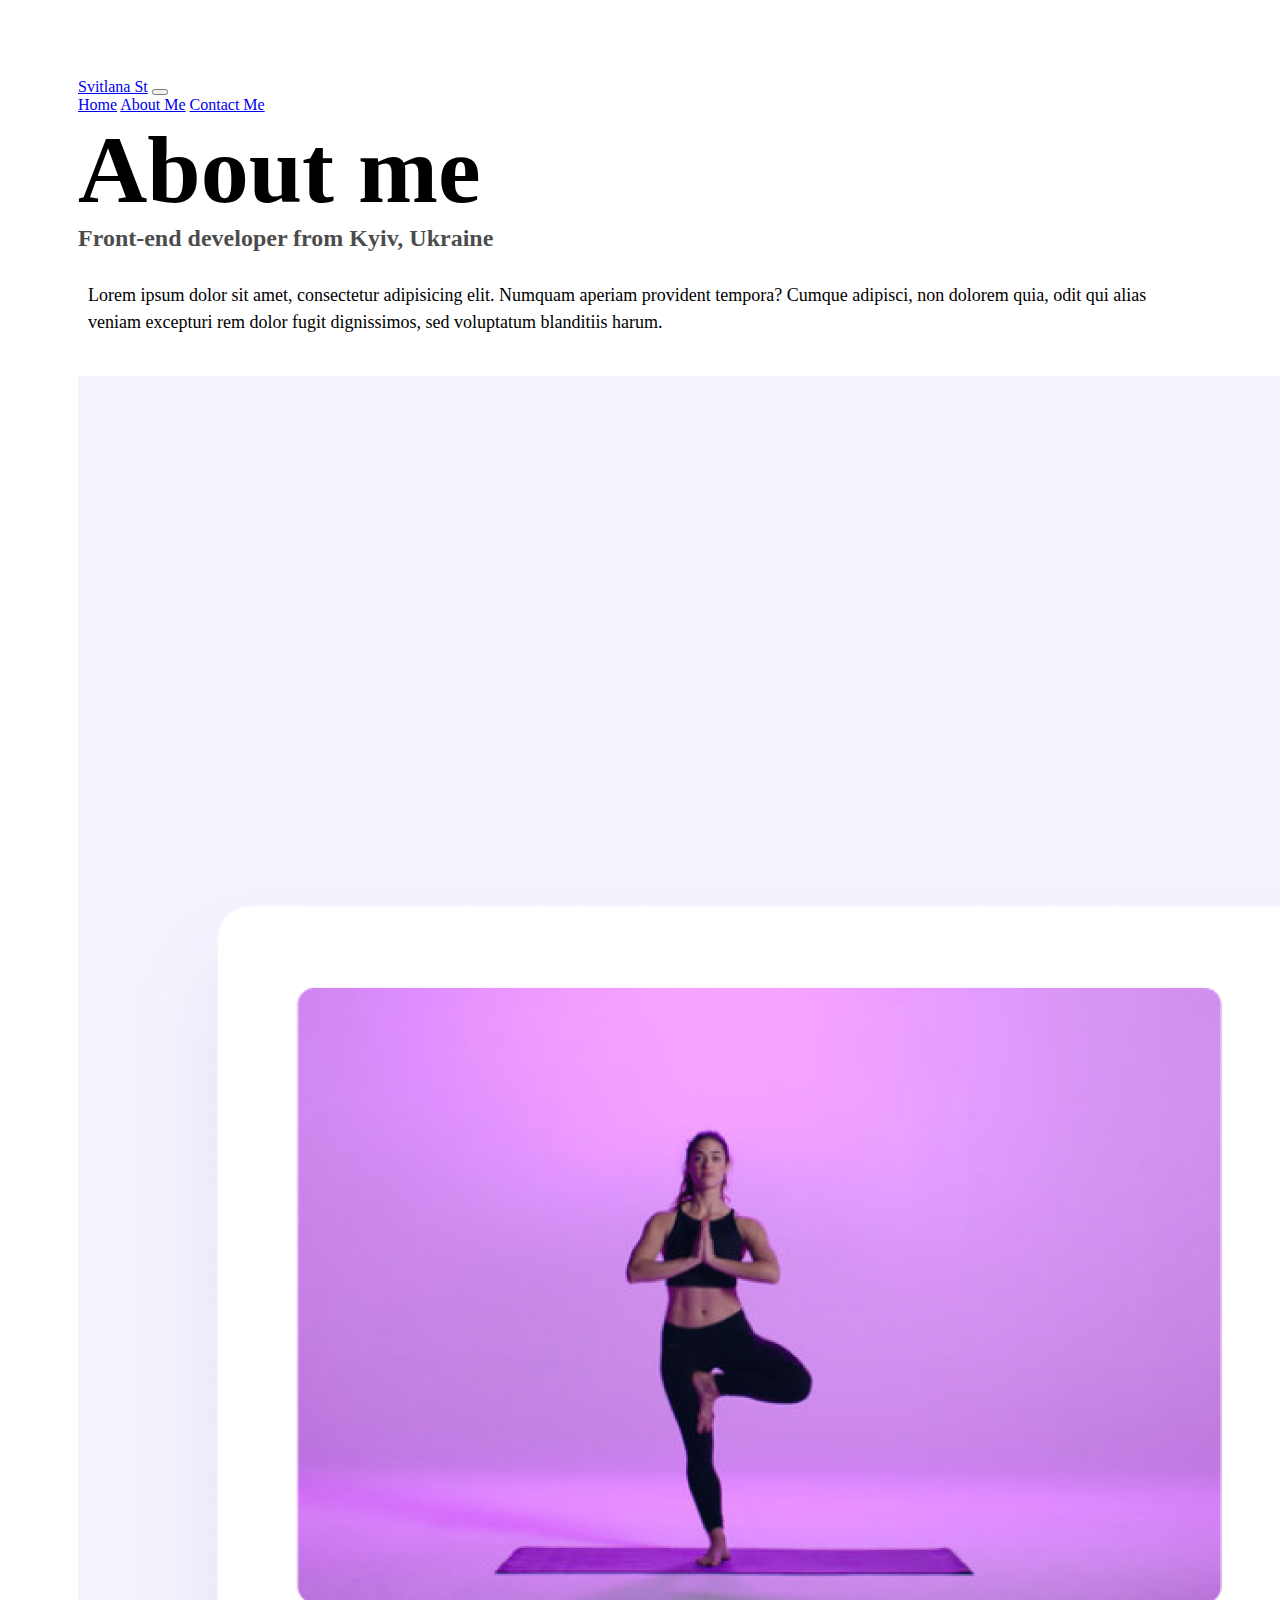
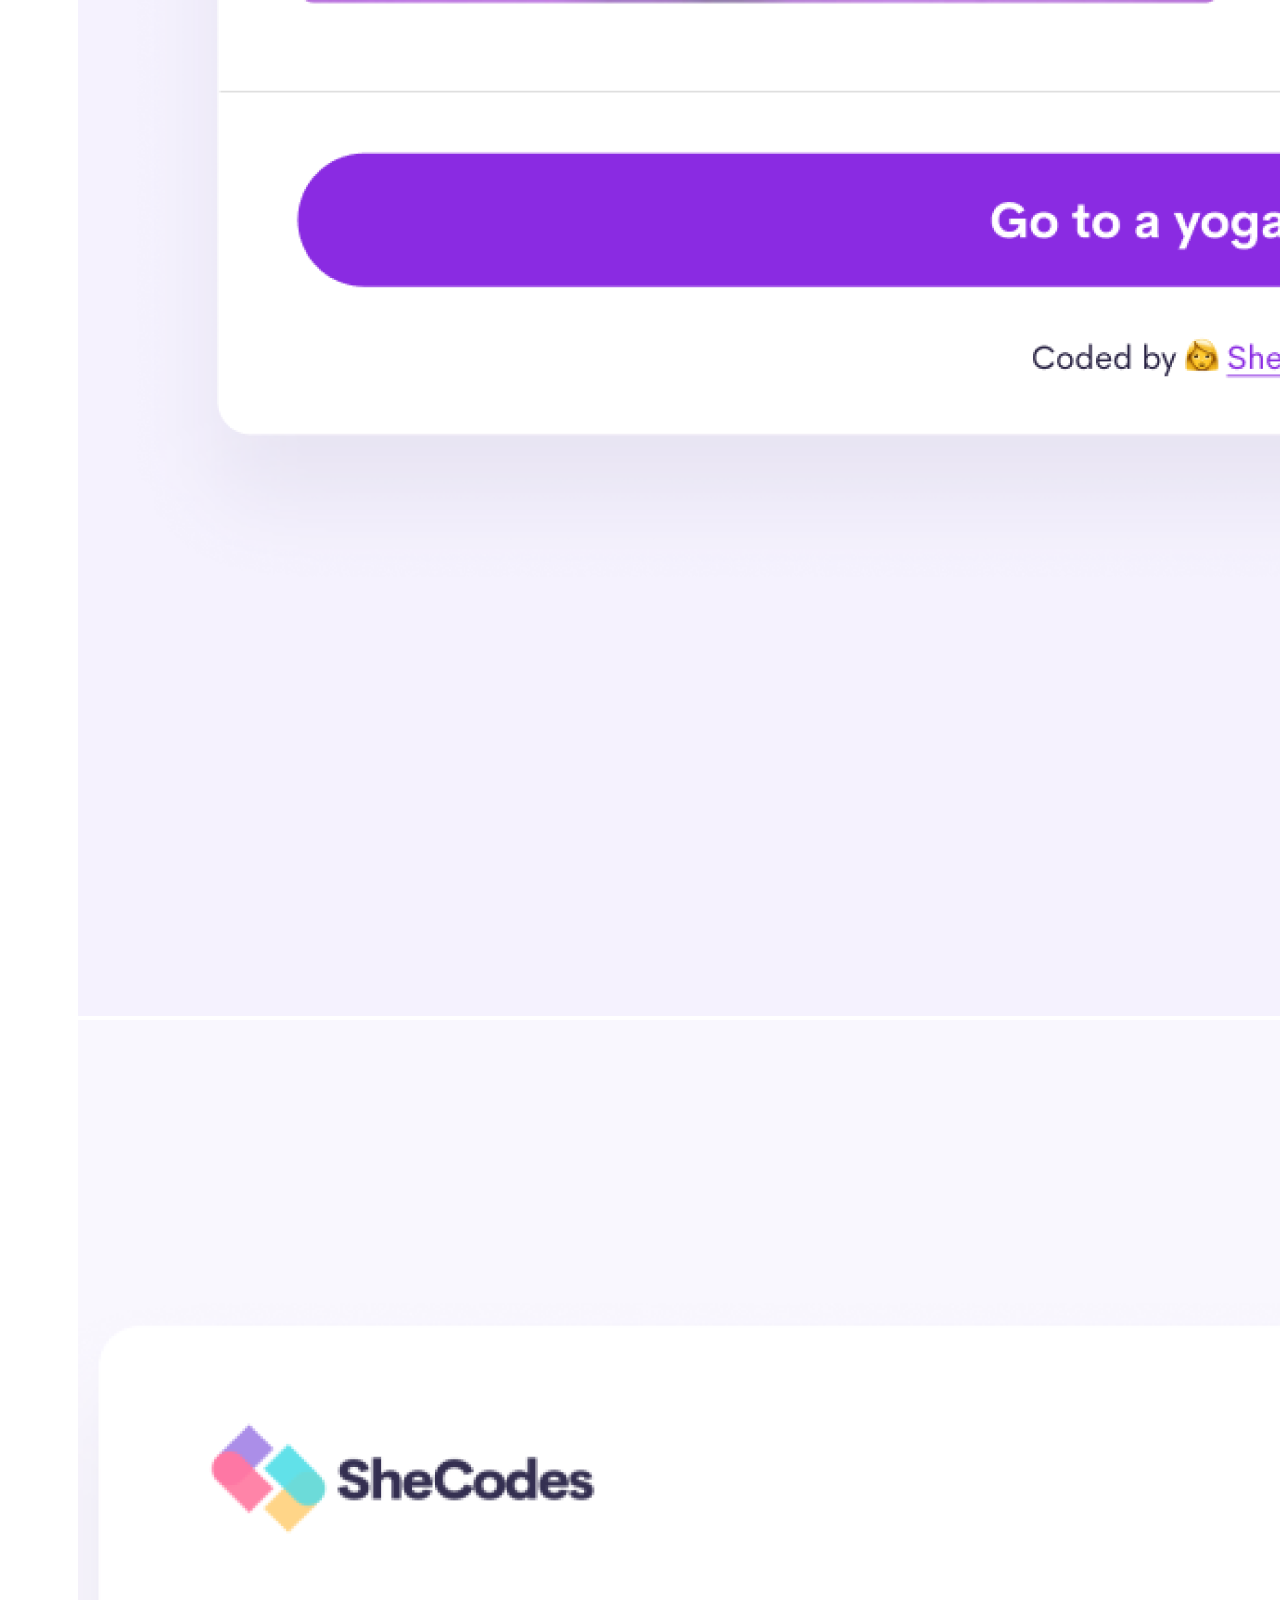
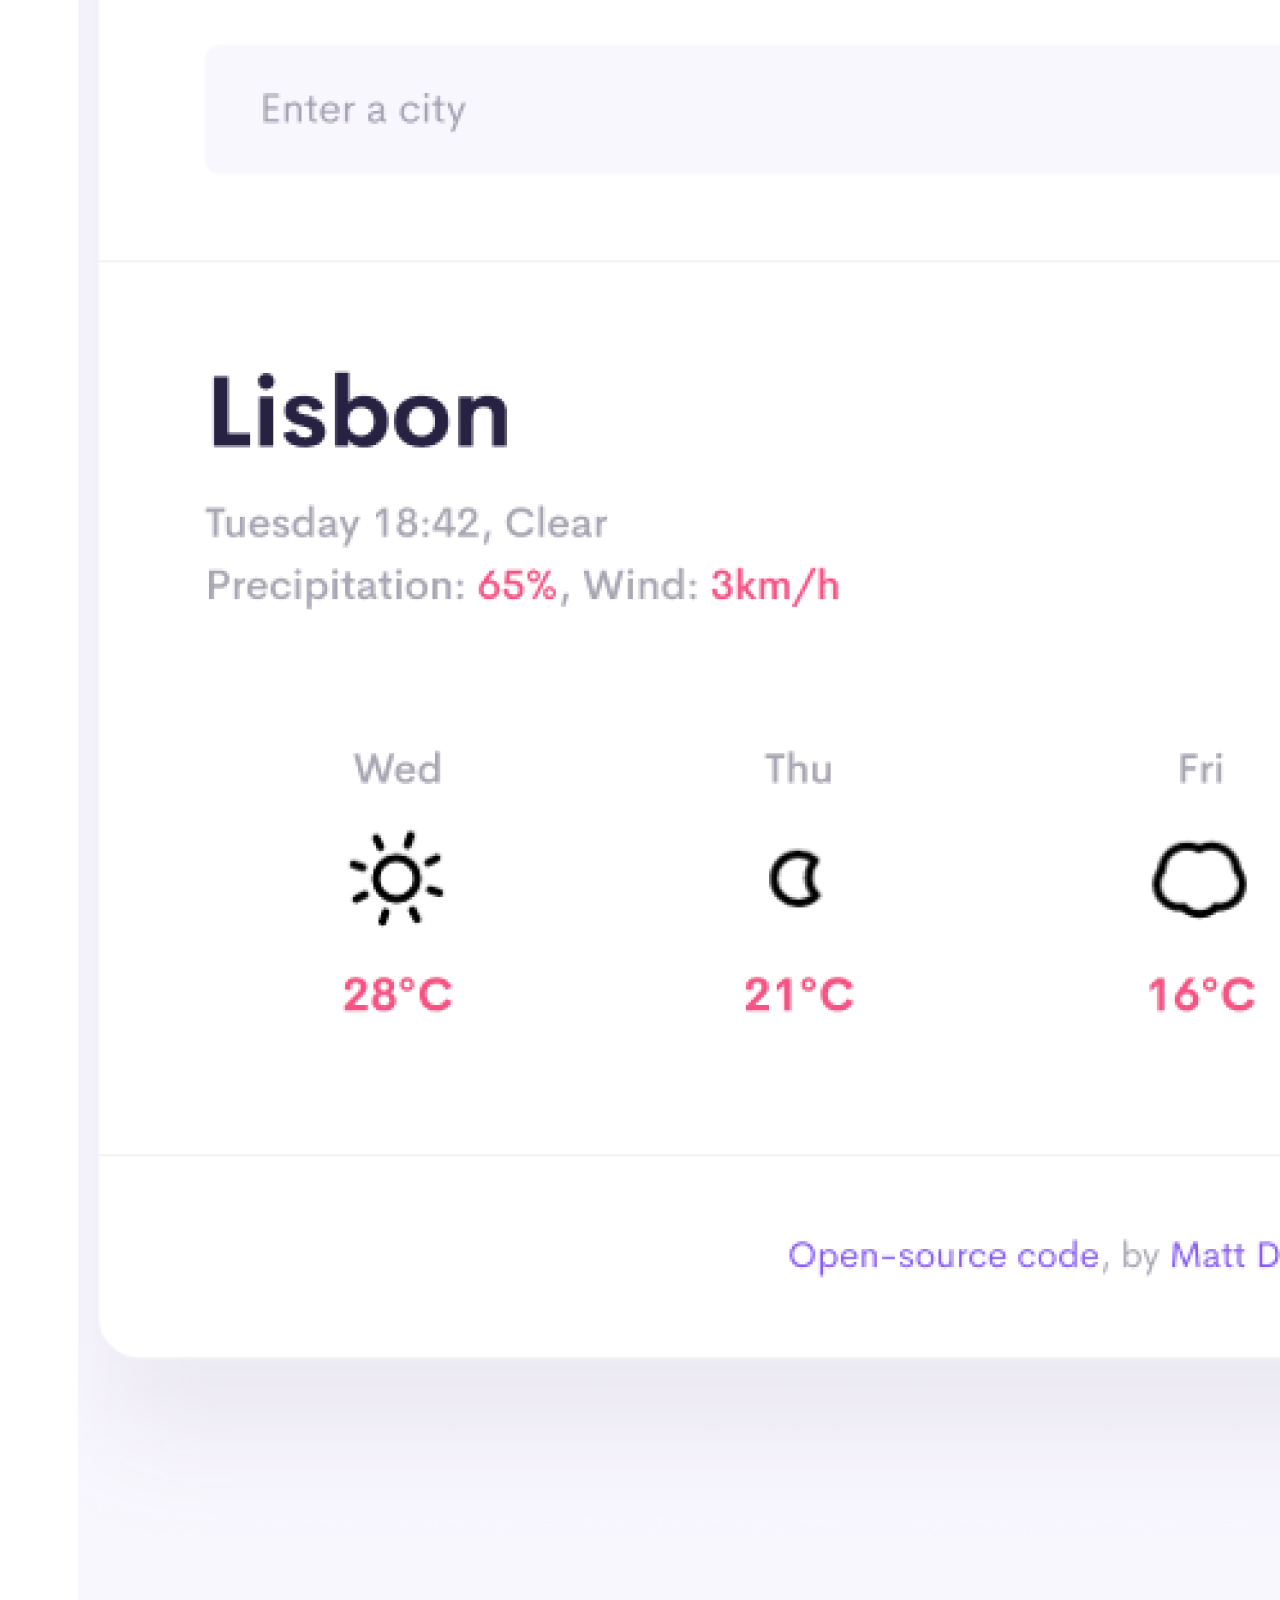
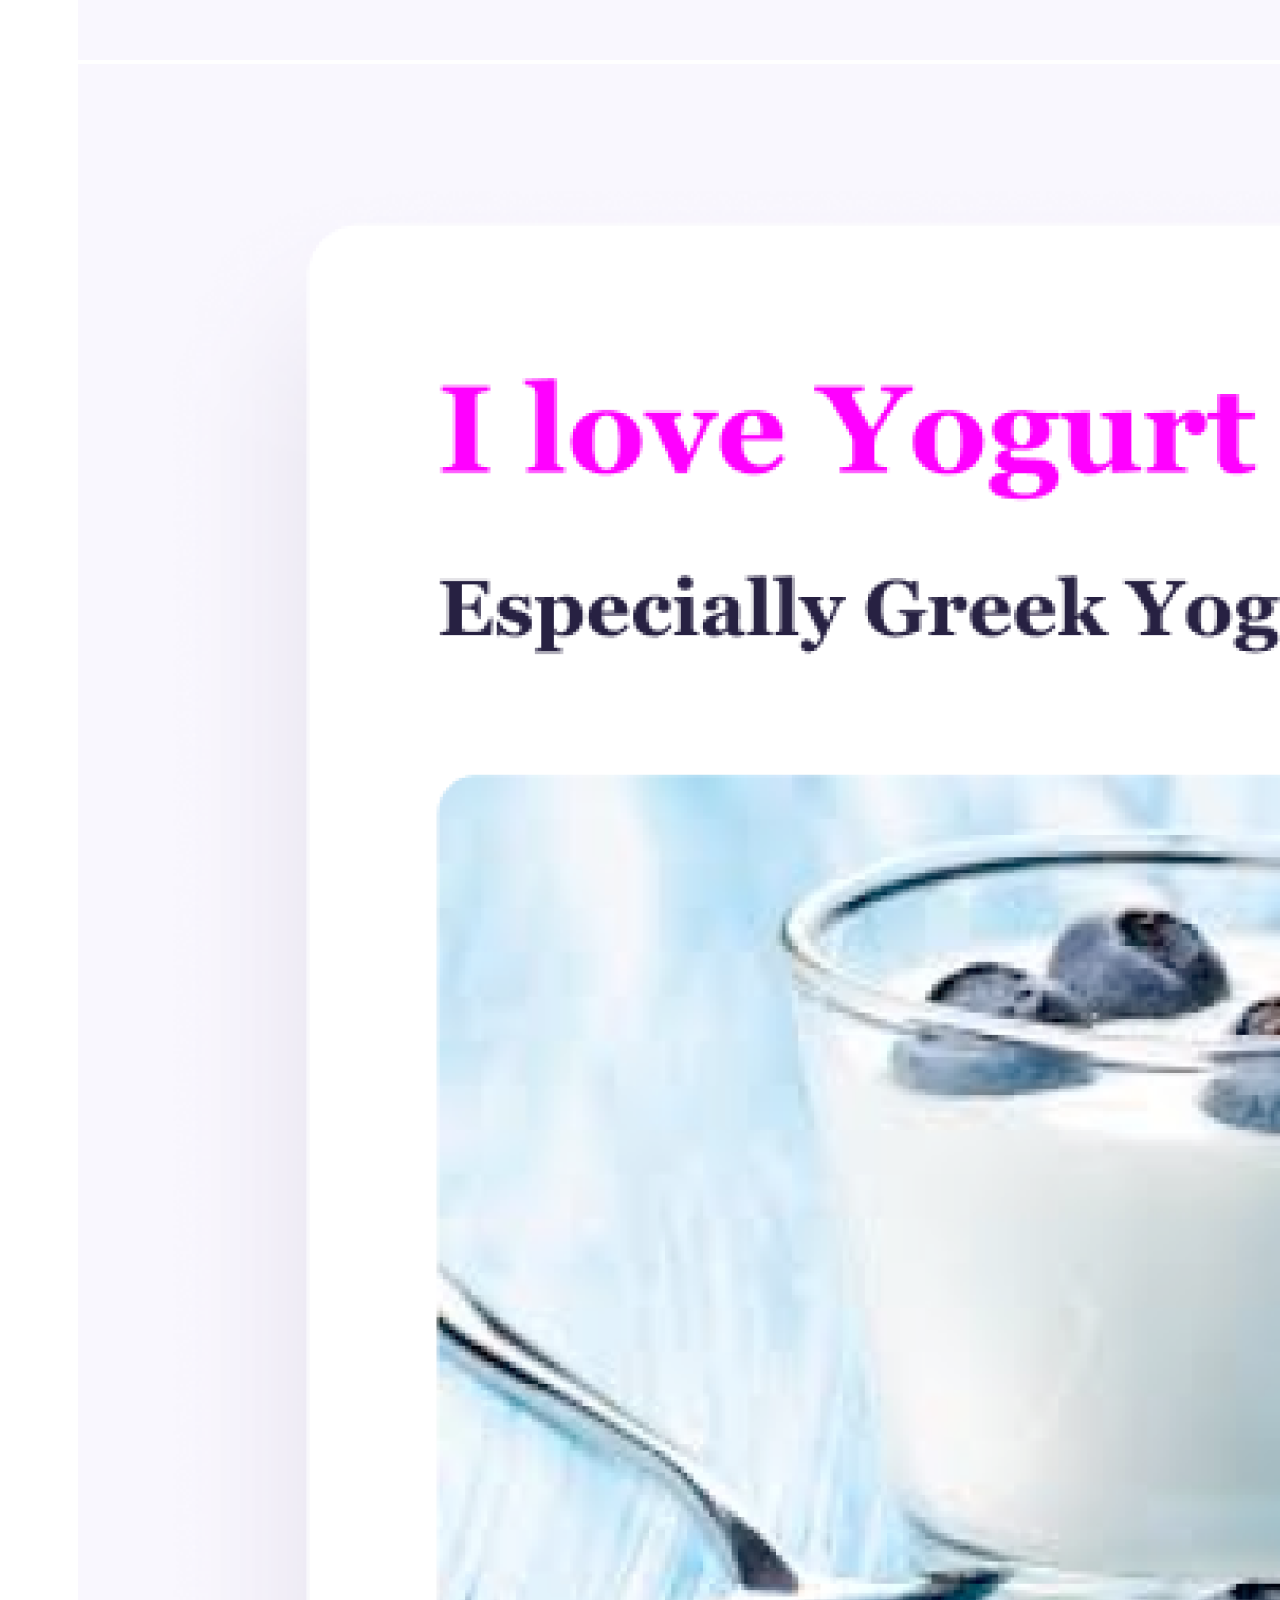
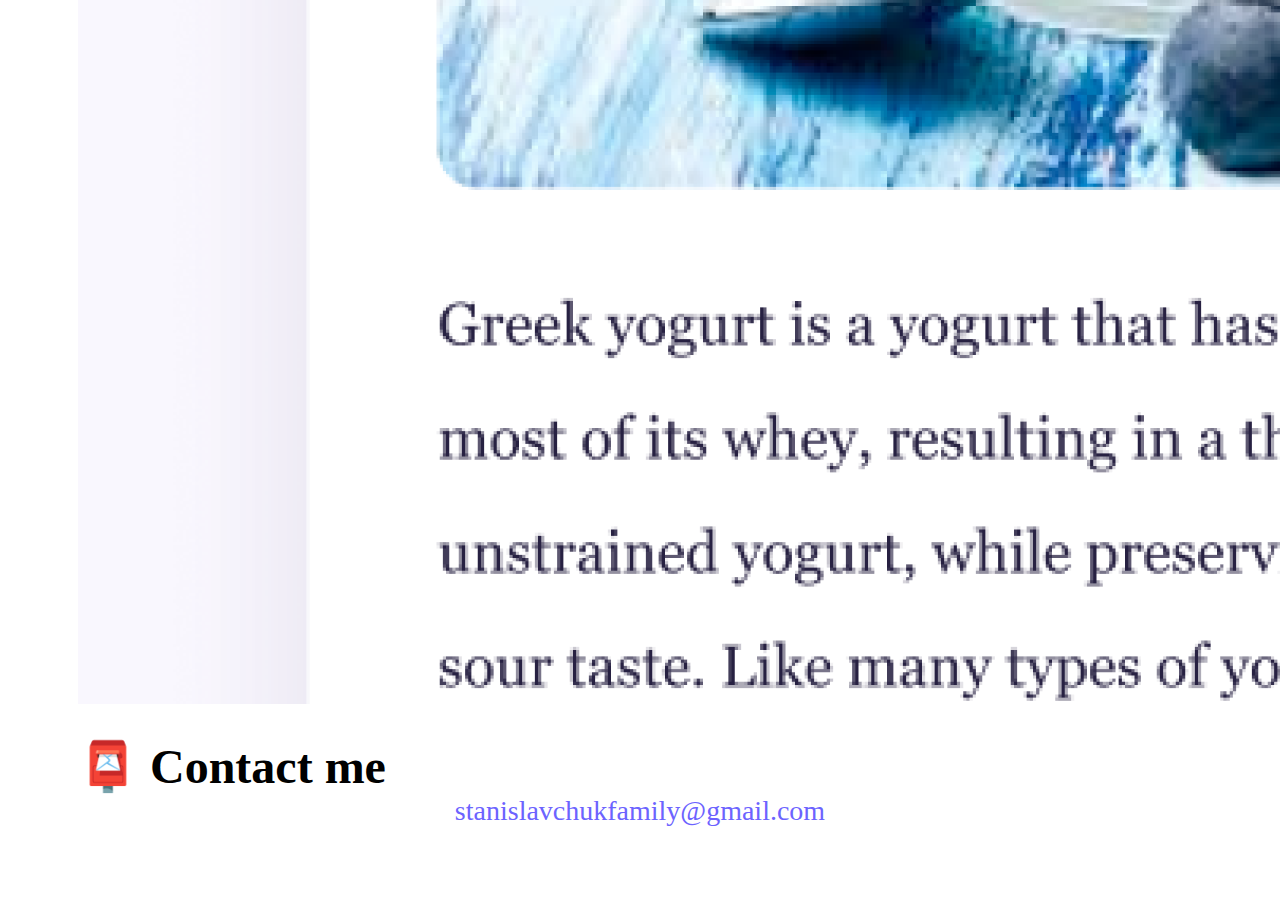
==== about.html @ 8afdffbb "Index" ====
<!DOCTYPE html>
<html lang="en">
  <head>
    <meta charset="UTF-8" />
    <meta http-equiv="X-UA-Compatible" content="IE=edge" />
    <meta name="viewport" content="width=device-width, initial-scale=1.0" />
    <link
      href="https://cdn.jsdelivr.net/npm/bootstrap@5.3.0-alpha1/dist/css/bootstrap.min.css"
      rel="stylesheet"
      integrity="sha384-GLhlTQ8iRABdZLl6O3oVMWSktQOp6b7In1Zl3/Jr59b6EGGoI1aFkw7cmDA6j6gD"
      crossorigin="anonymous"
    />
    <script
      src="https://cdn.jsdelivr.net/npm/bootstrap@5.3.0-alpha1/dist/js/bootstrap.bundle.min.js"
      integrity="sha384-w76AqPfDkMBDXo30jS1Sgez6pr3x5MlQ1ZAGC+nuZB+EYdgRZgiwxhTBTkF7CXvN"
      crossorigin="anonymous"
    ></script>
    <link rel="stylesheet" href="style.css" />
    <title>About Svitlana</title>
  </head>
  <body>
    <nav class="navbar navbar-expand-lg bg-body-tertiary fixed-top">
      <div class="container-fluid">
        <a class="navbar-brand" href="index.html">Svitlana St</a>
        <button
          class="navbar-toggler"
          type="button"
          data-bs-toggle="collapse"
          data-bs-target="#navbarNavAltMarkup"
          aria-controls="navbarNavAltMarkup"
          aria-expanded="false"
          aria-label="Toggle navigation"
        >
          <span class="navbar-toggler-icon"></span>
        </button>
        <div class="collapse navbar-collapse" id="navbarNavAltMarkup">
          <div class="navbar-nav">
            <a
              class="nav-link"
              aria-current="page"
              href="index.html"
              target="_blank"
              >Home</a
            >
            <a class="nav-link active" href="about.html" target="_blank"
              >About Me</a
            >
            <a class="nav-link" href="about.html#contact" target="_blank"
              >Contact Me</a
            >
          </div>
        </div>
      </div>
    </nav>
    <h1 class="text-center">About me</h1>
    <h3 class="text-center">Front-end developer from Kyiv, Ukraine</h3>
    <div class="about-paragraphs">
      <p>
        Lorem ipsum dolor sit amet, consectetur adipisicing elit. Numquam
        aperiam provident tempora? Cumque adipisci, non dolorem quia, odit qui
        alias veniam excepturi rem dolor fugit dignissimos, sed voluptatum
        blanditiis harum.
      </p>
      <div class="container">
        <div class="row">
          <div class="col-sm-4">
            <img src="images/yoga.png" class="img-fluid p-3 shadow rounded" />
          </div>
          <div class="col-sm-4">
            <img
              src="images/weather.png"
              class="img-fluid p-3 shadow rounded"
            />
          </div>
          <div class="col-sm-4">
            <img src="images/yogurt.png" class="img-fluid p-3 shadow rounded" />
          </div>
        </div>
      </div>
    </div>
    <div id="contact" class="mt-5">
      <h2 class="text-center">📮 Contact me</h2>
      <a href="mailto:stanislavchukfamily@gmail.com" class="email-link">
        stanislavchukfamily@gmail.com
      </a>
    </div>
  </body>
</html>
---- style.css ----
:root {
  --primary-color: #6c63ff;
  --secondary-color: #f5f2fe;
  --box-shadow: 0 5px 10px rgba(0, 0, 0, 0.3);
}
body {
  padding: 70px;
}
h1,
h2,
h3 {
  margin: 0;
}

h1 {
  font-size: 96px;
}

h2 {
  font-size: 48px;
}

h3 {
  font-size: 24px;
  opacity: 0.7;
}

p {
  font-size: 18px;
  line-height: 1.5;
  padding-bottom: 30px;
}

.navigation-links {
  display: flex;
  margin-top: 40px;
  justify-content: center;
}

.navigation-links a {
  margin: 20px;
}

.primary-link {
  border-radius: 4px;
  padding: 20px 15px;
  text-decoration: none;
  text-transform: capitalize;
  background: var(--primary-color);
  box-shadow: var(--box-shadow);
  color: white;
}

.secondary-link {
  border-radius: 4px;
  padding: 20px 15px;
  text-decoration: none;
  text-transform: capitalize;
  color: var(--primary-color);
  border: 1px solid var(--primary-color);
}

.homepage-link {
  color: var(--primary-color);
  text-align: center;
  display: block;
}

.about-paragraphs {
  margin: 30px 0;
}

.about-paragraphs p {
  margin: 10px;
}

.email-link {
  display: flex;
  justify-content: center;
  color: var(--primary-color);
  font-size: 28px;
  text-decoration: none;
}

.email-link:hover {
  text-decoration: underline;
}
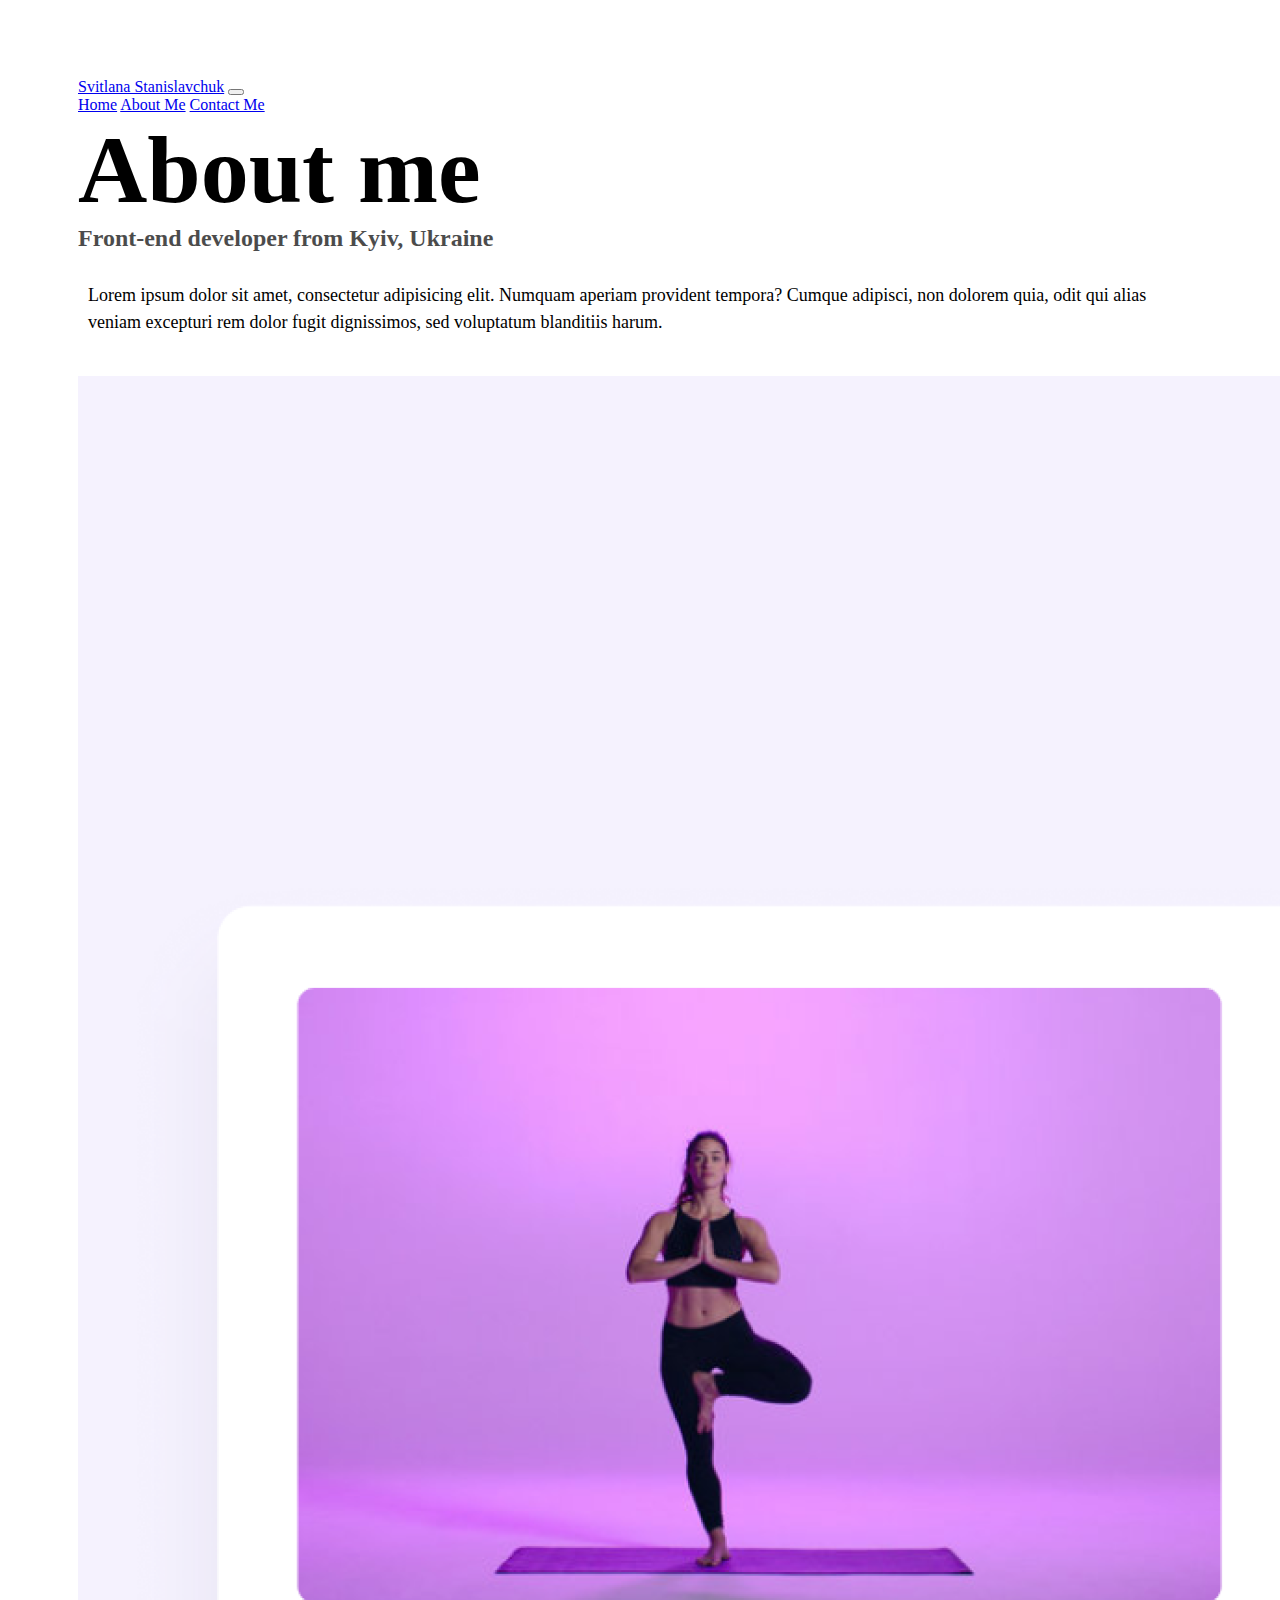
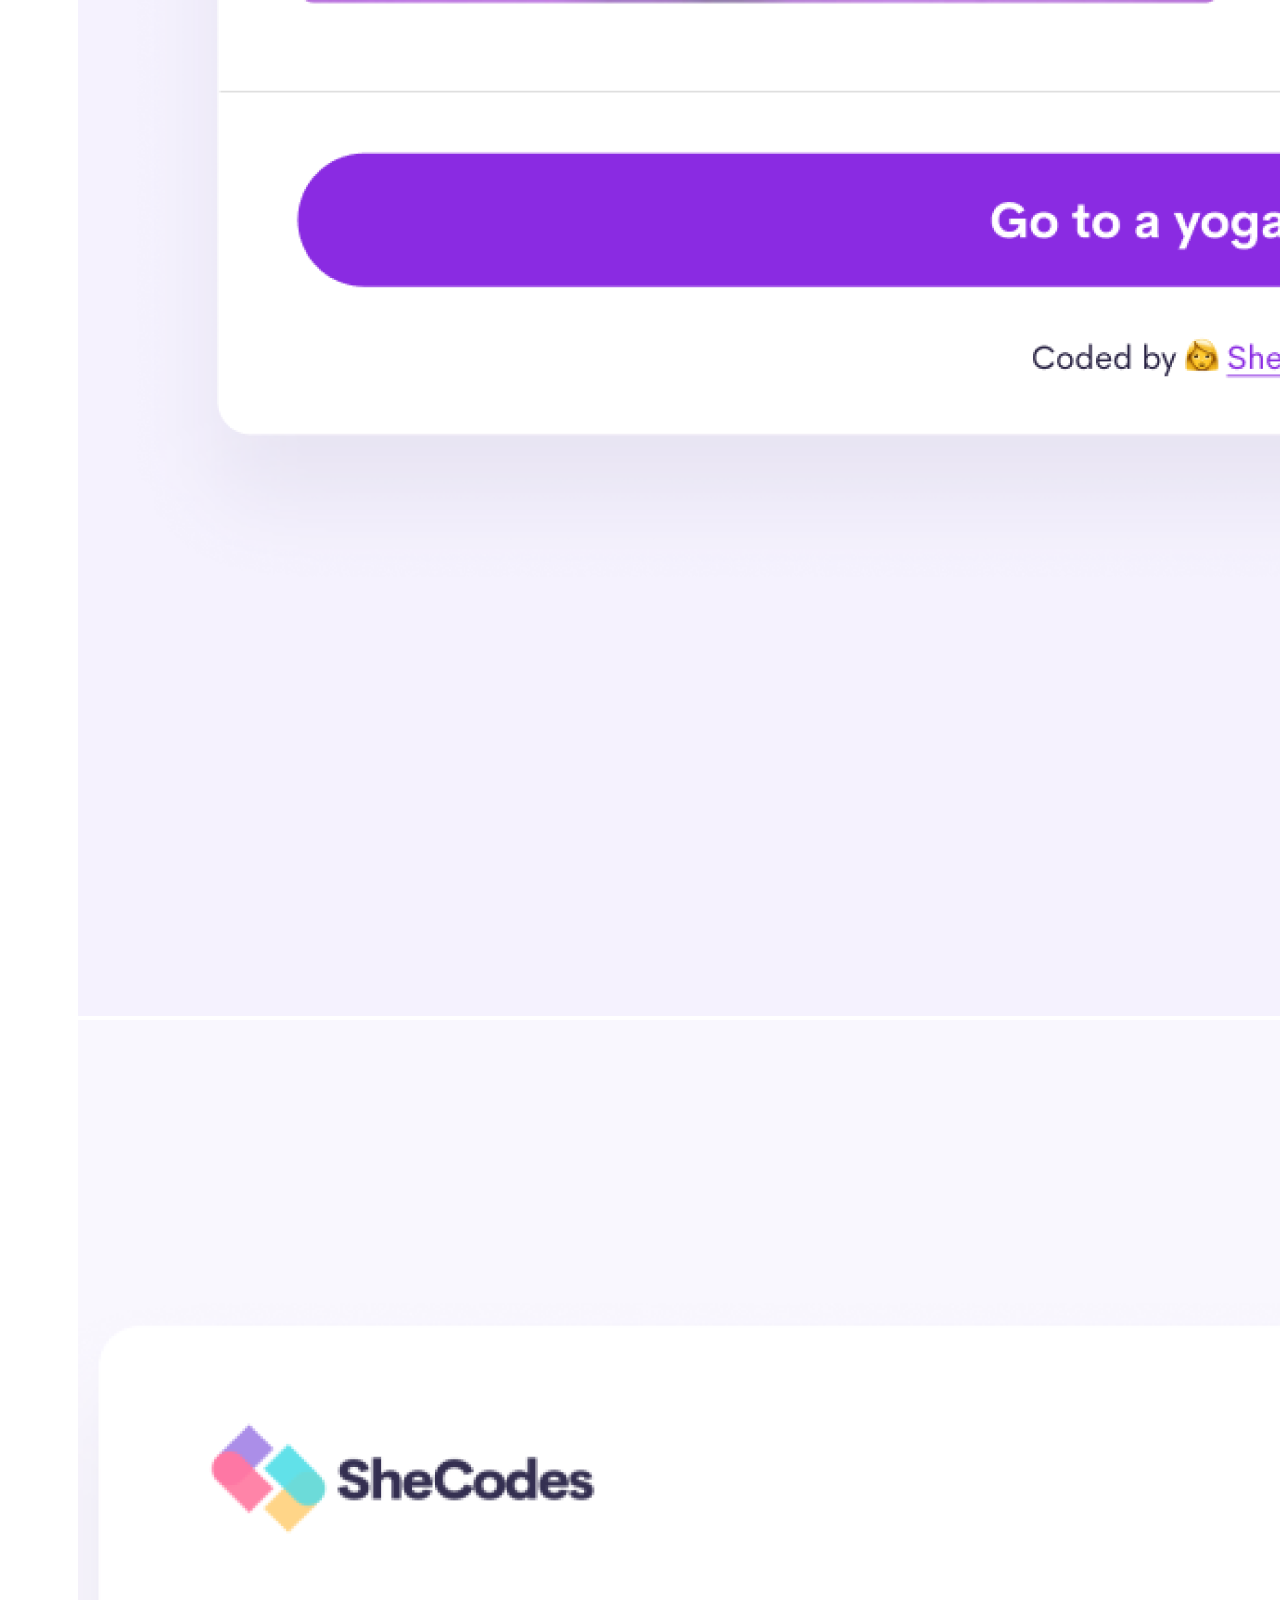
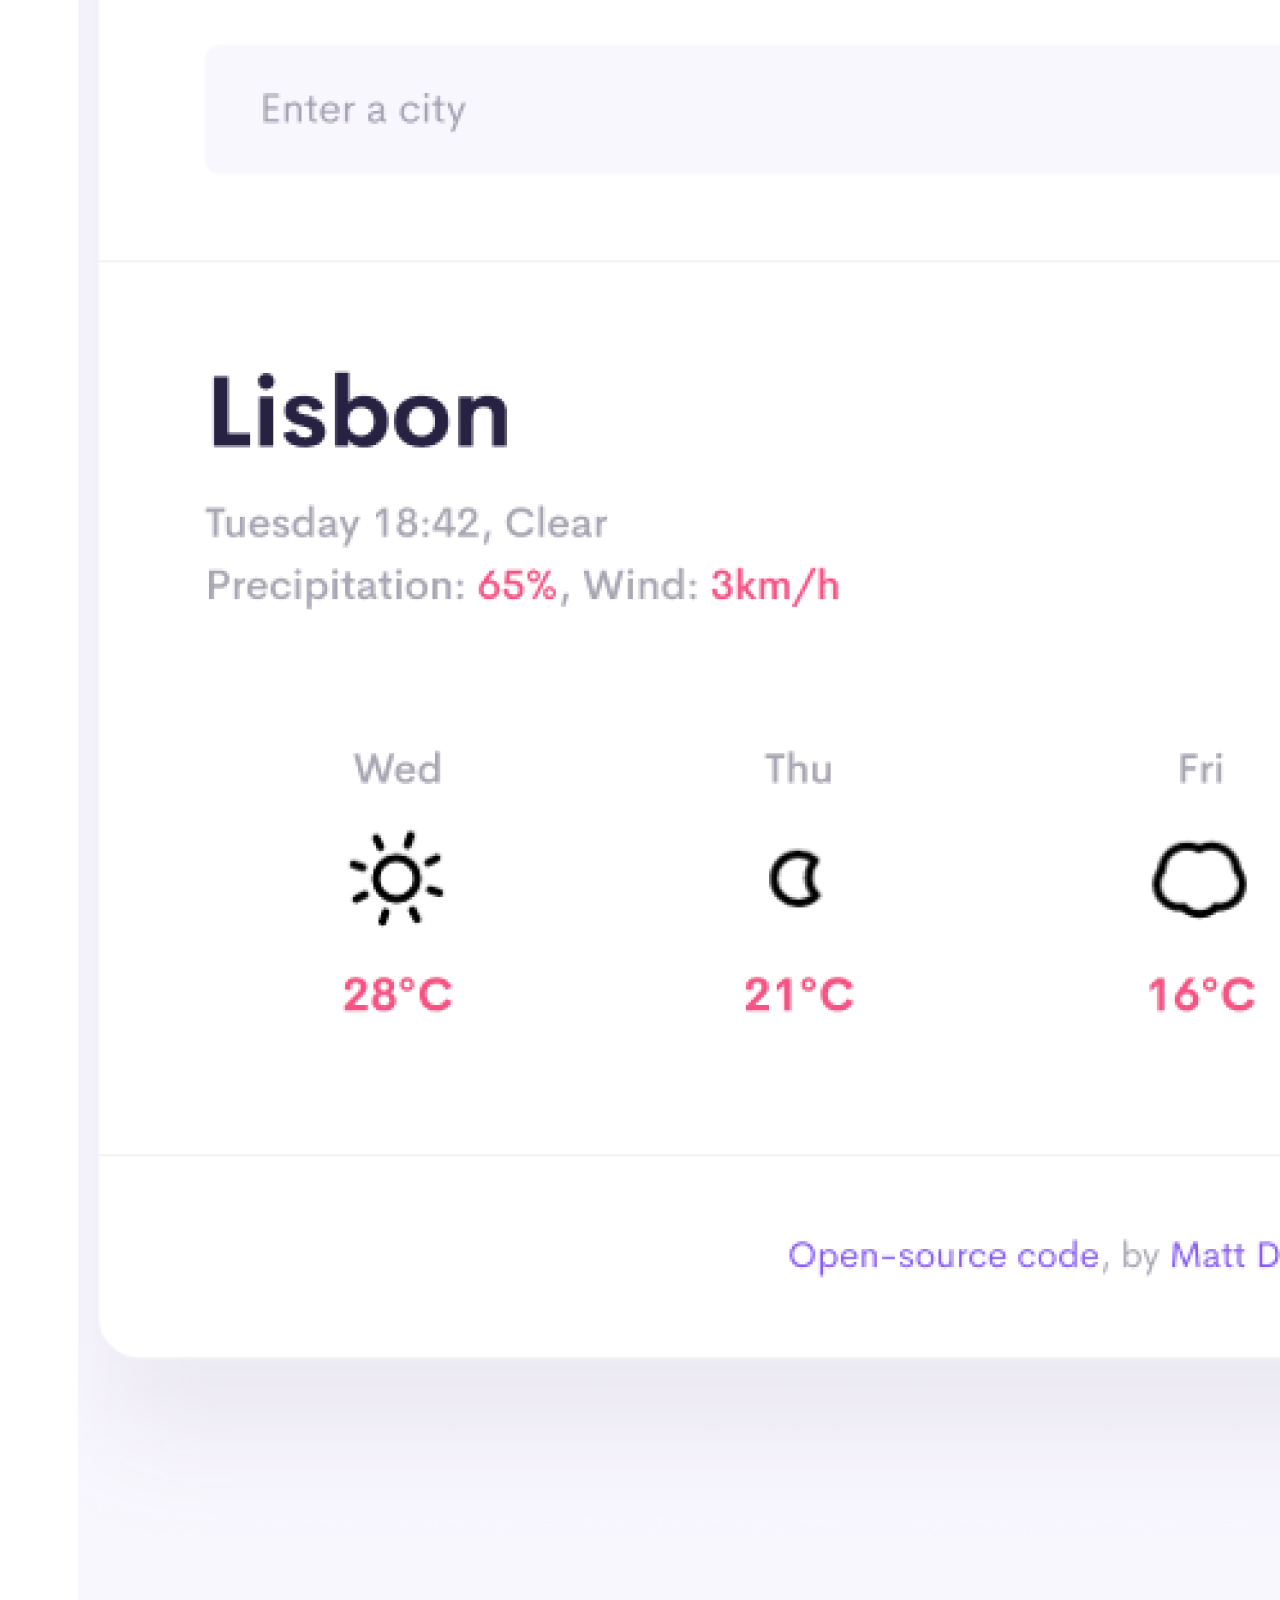
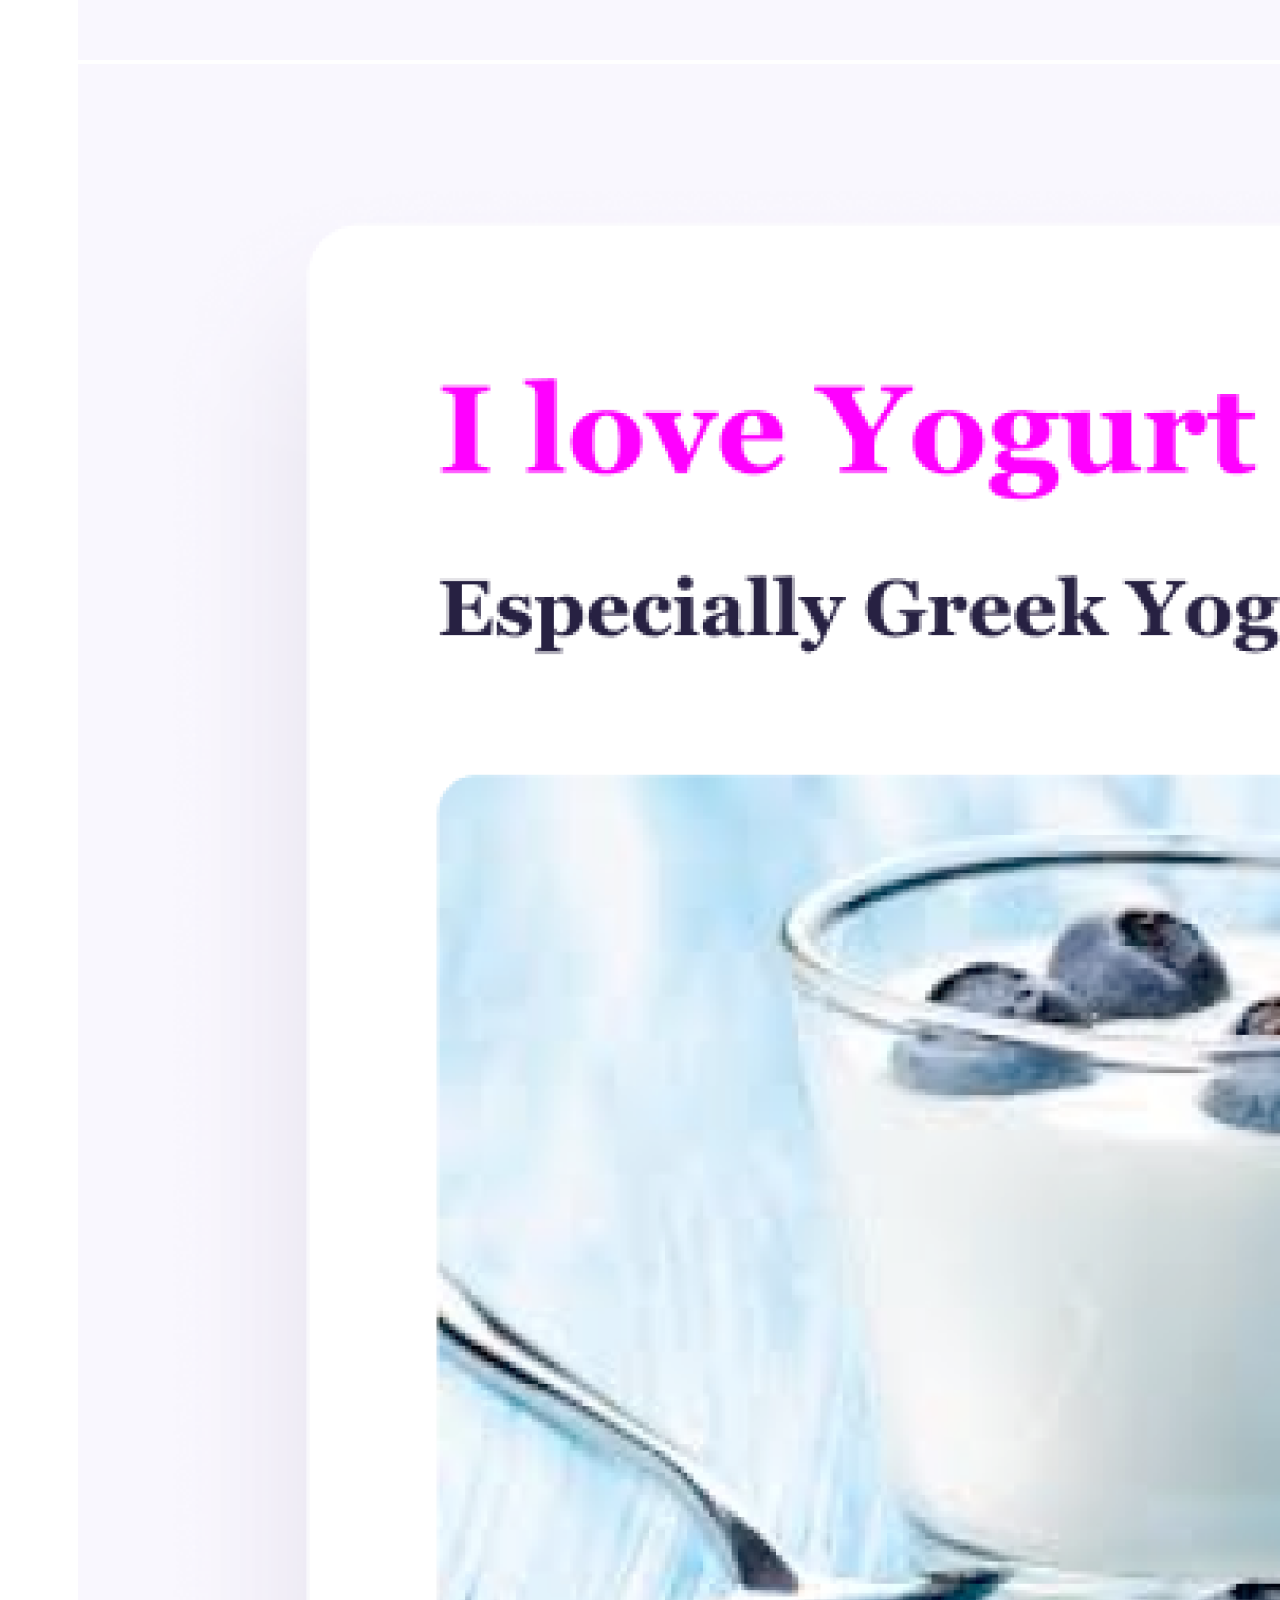
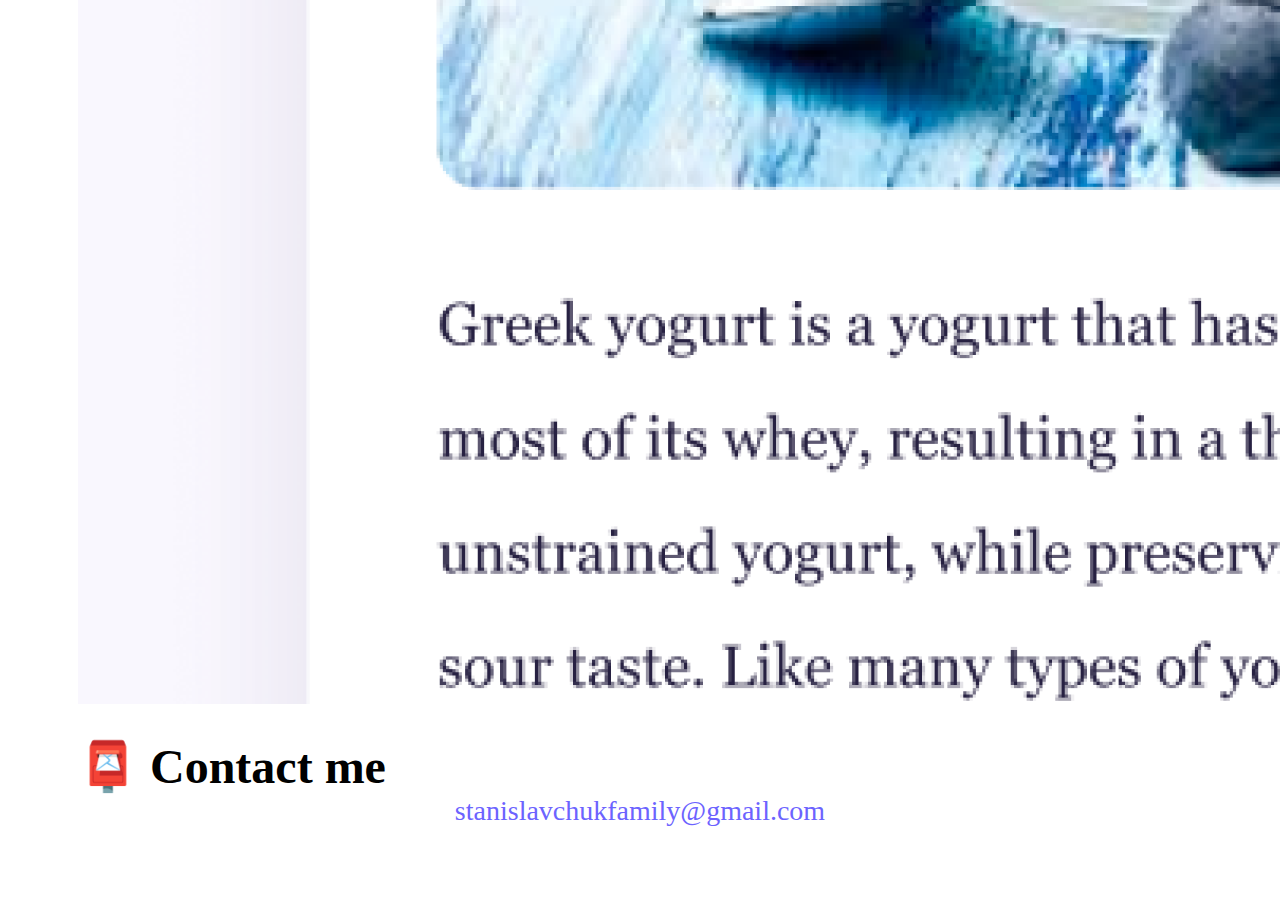
==== commit d59efcda: "titles added" ====
--- a/about.html
+++ b/about.html
@@ -16,12 +16,14 @@
       crossorigin="anonymous"
     ></script>
     <link rel="stylesheet" href="style.css" />
-    <title>About Svitlana</title>
+    <title>Front-end developer Svitlana Stanislavchuk</title>
   </head>
   <body>
     <nav class="navbar navbar-expand-lg bg-body-tertiary fixed-top">
       <div class="container-fluid">
-        <a class="navbar-brand" href="index.html">Svitlana St</a>
+        <a class="navbar-brand" href="index.html" title="Homepage"
+          >Svitlana Stanislavchuk</a
+        >
         <button
           class="navbar-toggler"
           type="button"
@@ -40,12 +42,21 @@
               aria-current="page"
               href="index.html"
               target="_blank"
+              title="Homepage"
               >Home</a
             >
-            <a class="nav-link active" href="about.html" target="_blank"
+            <a
+              class="nav-link active"
+              href="about.html"
+              target="_blank"
+              title="About Svitlana Stanislavchuk"
               >About Me</a
             >
-            <a class="nav-link" href="about.html#contact" target="_blank"
+            <a
+              class="nav-link"
+              href="about.html#contact"
+              target="_blank"
+              title="Contact Svitlana Stanislavchuk"
               >Contact Me</a
             >
           </div>
